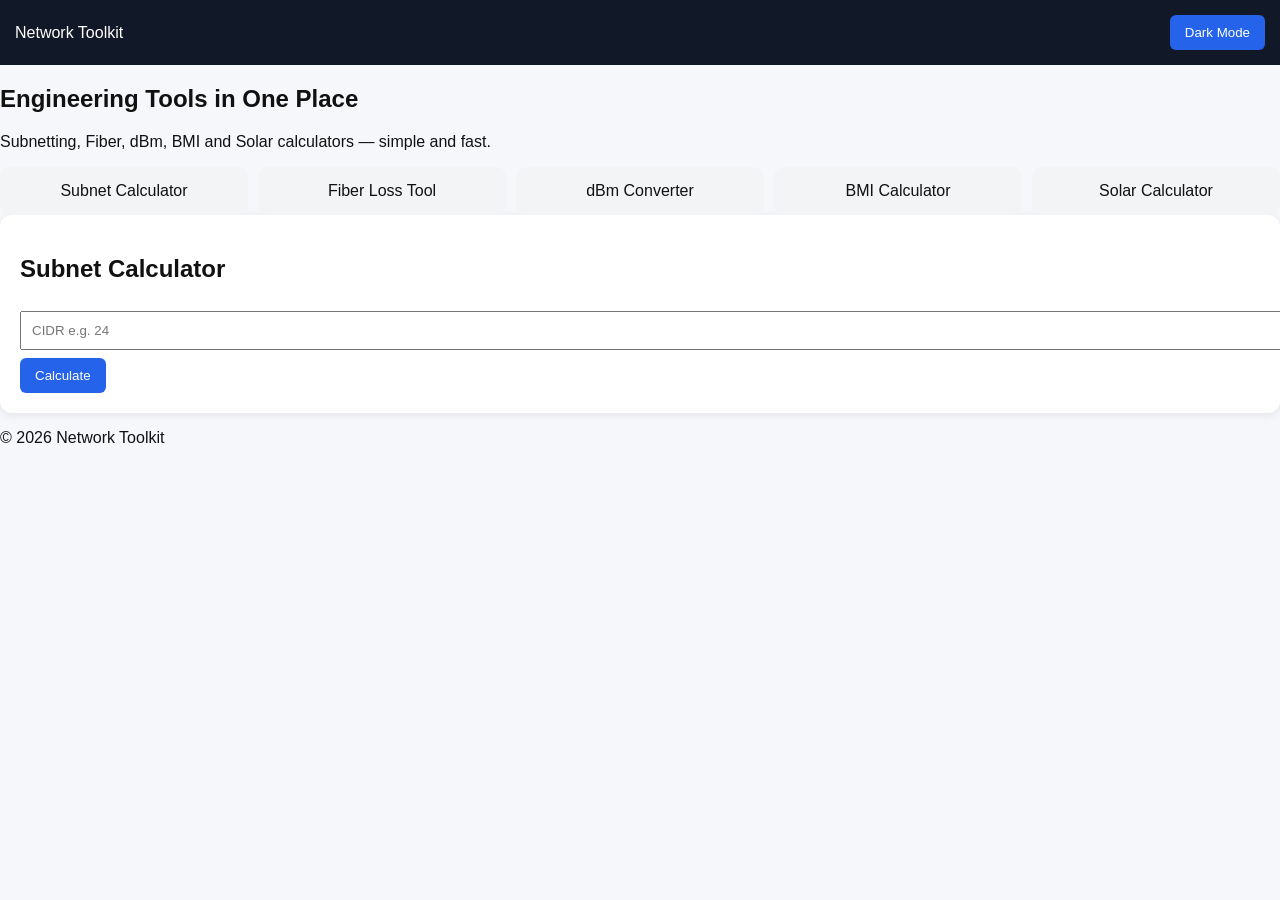
==== index.html @ 76cfae06 "Update index.html" ====
<!DOCTYPE html>
<html lang="en">
<head>
<meta charset="UTF-8">
<meta name="viewport" content="width=device-width, initial-scale=1.0">

<title>Network Toolkit - Free Engineering Tools</title>

<meta name="description" content="Free tools for network engineers: subnet calculator, fiber loss, dBm converter, BMI calculator, solar sizing tool.">

<link rel="stylesheet" href="style.css">
</head>

<body>

<header class="header">
  <div class="logo">Network Toolkit</div>
  <button onclick="toggleDarkMode()">Dark Mode</button>
</header>

<!-- HERO -->
<section class="hero">
  <h1>Engineering Tools in One Place</h1>
  <p>Subnetting, Fiber, dBm, BMI and Solar calculators — simple and fast.</p>
</section>

<!-- TOOL CARDS -->
<section class="grid">

  <div class="card" onclick="showTool('subnet')">
    Subnet Calculator
  </div>

  <div class="card" onclick="showTool('fiber')">
    Fiber Loss Tool
  </div>

  <div class="card" onclick="showTool('dbm')">
    dBm Converter
  </div>

  <div class="card" onclick="showTool('bmi')">
    BMI Calculator
  </div>

  <div class="card" onclick="showTool('solar')">
    Solar Calculator
  </div>

</section>

<!-- TOOLS -->

<div class="tool-box">

<section id="subnet" class="tool active">
  <h2>Subnet Calculator</h2>
  <input id="prefix" type="number" placeholder="CIDR e.g. 24">
  <button onclick="calcSubnet()">Calculate</button>
  <div id="subnetResult"></div>
</section>

<section id="fiber" class="tool">
  <h2>Fiber Loss Calculator</h2>
  <input id="distance" type="number" placeholder="Distance (km)">
  <input id="loss" type="number" placeholder="Loss per km">
  <button onclick="calcFiber()">Calculate</button>
  <div id="fiberResult"></div>
</section>

<section id="dbm" class="tool">
  <h2>dBm Converter</h2>
  <input id="dbmInput" type="number" placeholder="dBm">
  <button onclick="convertDbm()">Convert</button>
  <div id="dbmResult"></div>
</section>

<section id="bmi" class="tool">
  <h2>BMI Calculator</h2>
  <input id="weight" type="number" placeholder="Weight (kg)">
  <input id="height" type="number" placeholder="Height (cm)">
  <button onclick="calcBMI()">Calculate</button>
  <div id="bmiResult"></div>
</section>

<section id="solar" class="tool">
  <h2>Solar Calculator</h2>
  <input id="bill" type="number" placeholder="Bill (PKR)">
  <input id="sunHours" type="number" placeholder="Sun hours/day">
  <button onclick="calcSolar()">Calculate</button>
  <div id="solarResult"></div>
</section>

</div>

<footer class="footer">
  <p>© 2026 Network Toolkit</p>
</footer>

<script src="script.js"></script>

</body>
</html>
---- style.css ----
body {
  margin: 0;
  font-family: Arial, sans-serif;
  background: #f5f7fb;
  color: #111;
}

.header {
  background: #111827;
  color: white;
  padding: 15px;
  display: flex;
  justify-content: space-between;
  align-items: center;
}

.nav {
  display: flex;
  gap: 10px;
  padding: 10px;
  background: #e5e7eb;
  flex-wrap: wrap;
}

.nav button {
  padding: 10px 15px;
  border: none;
  cursor: pointer;
  background: white;
  border-radius: 6px;
}

.container {
  padding: 20px;
}

.tool {
  display: none;
  background: white;
  padding: 20px;
  border-radius: 12px;
  box-shadow: 0 2px 10px rgba(0,0,0,0.08);
}

.tool.active {
  display: block;
}

input {
  width: 100%;
  padding: 10px;
  margin: 8px 0;
}

button {
  padding: 10px 15px;
  border: none;
  background: #2563eb;
  color: white;
  border-radius: 6px;
  cursor: pointer;
}

.grid {
  display: grid;
  grid-template-columns: repeat(auto-fit, minmax(150px, 1fr));
  gap: 10px;
  margin-top: 15px;
}

.card {
  background: #f3f4f6;
  padding: 15px;
  border-radius: 10px;
  text-align: center;
}

/* DARK MODE */
.dark {
  background: #0f172a;
  color: white;
}

.dark .tool {
  background: #1e293b;
}

.dark .nav {
  background: #111827;
}

.dark .card {
  background: #334155;
}
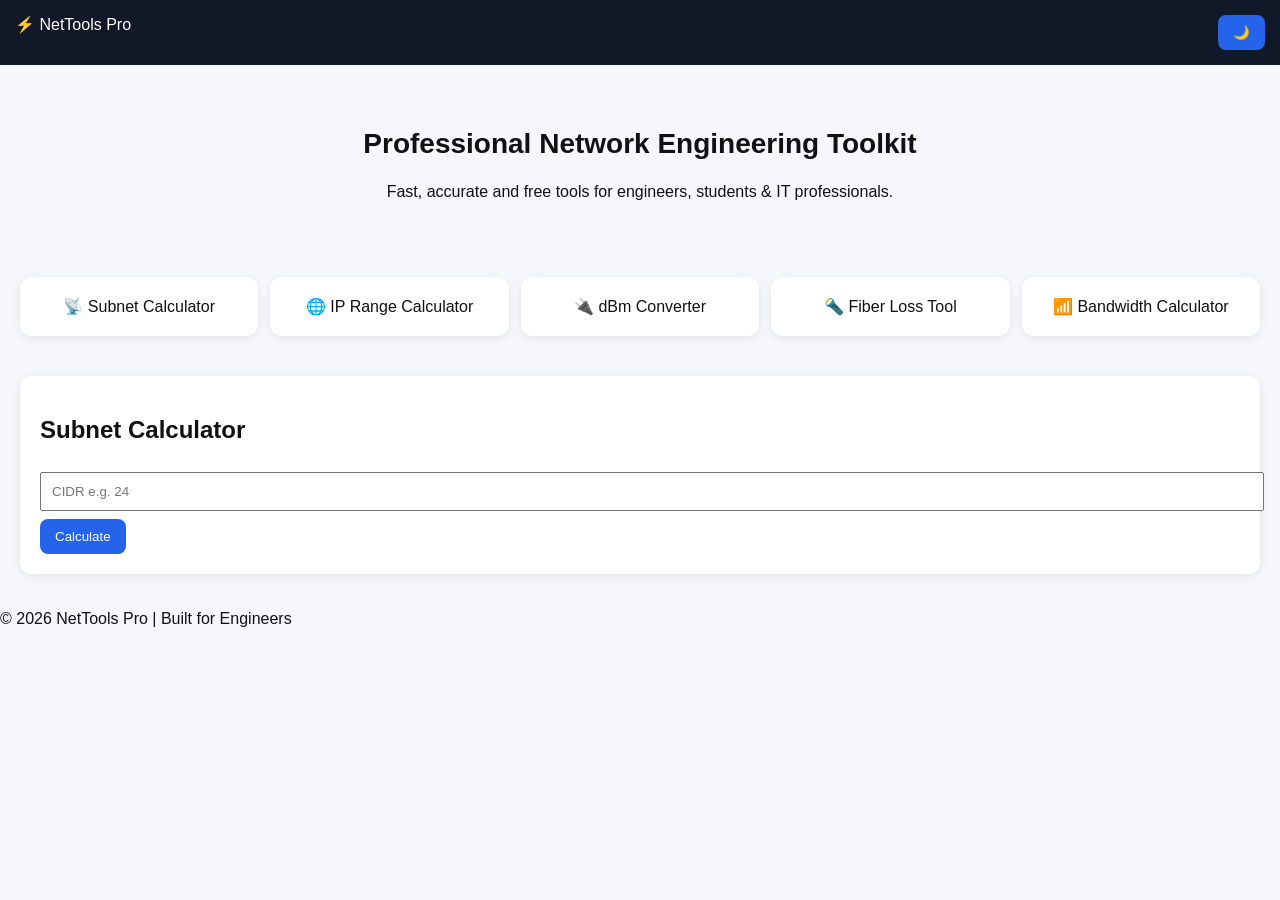
==== commit 21f0922a: "Update index.html" ====
--- a/index.html
+++ b/index.html
@@ -4,47 +4,51 @@
 <meta charset="UTF-8">
 <meta name="viewport" content="width=device-width, initial-scale=1.0">
 
-<title>Network Toolkit - Free Engineering Tools</title>
+<title>NetTools Pro | Network Engineering Toolkit</title>
 
-<meta name="description" content="Free tools for network engineers: subnet calculator, fiber loss, dBm converter, BMI calculator, solar sizing tool.">
+<meta name="description" content="Free professional network engineering tools: subnet calculator, IP range calculator, fiber loss, dBm converter, bandwidth calculator.">
+<meta name="keywords" content="subnet calculator, fiber tools, dBm converter, network tools, IP calculator, bandwidth calculator">
 
 <link rel="stylesheet" href="style.css">
+
+<!-- Google Fonts -->
+<link href="https://fonts.googleapis.com/css2?family=Inter:wght@400;600;800&display=swap" rel="stylesheet">
 </head>
 
 <body>
 
 <header class="header">
-  <div class="logo">Network Toolkit</div>
-  <button onclick="toggleDarkMode()">Dark Mode</button>
+  <div class="logo">⚡ NetTools Pro</div>
+  <button onclick="toggleDark()">🌙</button>
 </header>
 
 <!-- HERO -->
 <section class="hero">
-  <h1>Engineering Tools in One Place</h1>
-  <p>Subnetting, Fiber, dBm, BMI and Solar calculators — simple and fast.</p>
+  <h1>Professional Network Engineering Toolkit</h1>
+  <p>Fast, accurate and free tools for engineers, students & IT professionals.</p>
 </section>
 
-<!-- TOOL CARDS -->
+<!-- TOOL GRID -->
 <section class="grid">
 
-  <div class="card" onclick="showTool('subnet')">
-    Subnet Calculator
+  <div class="card" onclick="show('subnet')">
+    📡 Subnet Calculator
   </div>
 
-  <div class="card" onclick="showTool('fiber')">
-    Fiber Loss Tool
+  <div class="card" onclick="show('ip')">
+    🌐 IP Range Calculator
   </div>
 
-  <div class="card" onclick="showTool('dbm')">
-    dBm Converter
+  <div class="card" onclick="show('dbm')">
+    🔌 dBm Converter
   </div>
 
-  <div class="card" onclick="showTool('bmi')">
-    BMI Calculator
+  <div class="card" onclick="show('fiber')">
+    🔦 Fiber Loss Tool
   </div>
 
-  <div class="card" onclick="showTool('solar')">
-    Solar Calculator
+  <div class="card" onclick="show('bandwidth')">
+    📶 Bandwidth Calculator
   </div>
 
 </section>
@@ -55,46 +59,45 @@
 
 <section id="subnet" class="tool active">
   <h2>Subnet Calculator</h2>
-  <input id="prefix" type="number" placeholder="CIDR e.g. 24">
+  <input id="prefix" placeholder="CIDR e.g. 24">
   <button onclick="calcSubnet()">Calculate</button>
   <div id="subnetResult"></div>
 </section>
 
+<section id="ip" class="tool">
+  <h2>IP Range Calculator</h2>
+  <input id="ipInput" placeholder="192.168.1.0">
+  <input id="cidr" placeholder="/24">
+  <button onclick="calcIP()">Calculate</button>
+  <div id="ipResult"></div>
+</section>
+
+<section id="dbm" class="tool">
+  <h2>dBm Converter</h2>
+  <input id="dbmInput" placeholder="dBm value">
+  <button onclick="convertDbm()">Convert</button>
+  <div id="dbmResult"></div>
+</section>
+
 <section id="fiber" class="tool">
-  <h2>Fiber Loss Calculator</h2>
-  <input id="distance" type="number" placeholder="Distance (km)">
-  <input id="loss" type="number" placeholder="Loss per km">
+  <h2>Fiber Link Budget Calculator</h2>
+  <input id="distance" placeholder="Distance (km)">
+  <input id="loss" placeholder="Loss per km (0.35)">
   <button onclick="calcFiber()">Calculate</button>
   <div id="fiberResult"></div>
 </section>
 
-<section id="dbm" class="tool">
-  <h2>dBm Converter</h2>
-  <input id="dbmInput" type="number" placeholder="dBm">
-  <button onclick="convertDbm()">Convert</button>
-  <div id="dbmResult"></div>
-</section>
-
-<section id="bmi" class="tool">
-  <h2>BMI Calculator</h2>
-  <input id="weight" type="number" placeholder="Weight (kg)">
-  <input id="height" type="number" placeholder="Height (cm)">
-  <button onclick="calcBMI()">Calculate</button>
-  <div id="bmiResult"></div>
-</section>
-
-<section id="solar" class="tool">
-  <h2>Solar Calculator</h2>
-  <input id="bill" type="number" placeholder="Bill (PKR)">
-  <input id="sunHours" type="number" placeholder="Sun hours/day">
-  <button onclick="calcSolar()">Calculate</button>
-  <div id="solarResult"></div>
+<section id="bandwidth" class="tool">
+  <h2>Bandwidth Calculator</h2>
+  <input id="mbps" placeholder="Mbps">
+  <button onclick="calcBandwidth()">Convert</button>
+  <div id="bwResult"></div>
 </section>
 
 </div>
 
-<footer class="footer">
-  <p>© 2026 Network Toolkit</p>
+<footer>
+  <p>© 2026 NetTools Pro | Built for Engineers</p>
 </footer>
 
 <script src="script.js"></script>
--- a/style.css
+++ b/style.css
@@ -1,94 +1,86 @@
-body {
-  margin: 0;
-  font-family: Arial, sans-serif;
-  background: #f5f7fb;
-  color: #111;
+body{
+  margin:0;
+  font-family:Arial;
+  background:#f6f7fb;
+  color:#111;
 }
 
-.header {
-  background: #111827;
-  color: white;
-  padding: 15px;
-  display: flex;
-  justify-content: space-between;
-  align-items: center;
+/* HEADER */
+.header{
+  display:flex;
+  justify-content:space-between;
+  padding:15px;
+  background:#111827;
+  color:white;
 }
 
-.nav {
-  display: flex;
-  gap: 10px;
-  padding: 10px;
-  background: #e5e7eb;
-  flex-wrap: wrap;
+/* HERO */
+.hero{
+  text-align:center;
+  padding:40px 20px;
 }
 
-.nav button {
-  padding: 10px 15px;
-  border: none;
-  cursor: pointer;
-  background: white;
-  border-radius: 6px;
+.hero h1{
+  font-size:28px;
 }
 
-.container {
-  padding: 20px;
+/* GRID */
+.grid{
+  display:grid;
+  grid-template-columns:repeat(auto-fit,minmax(160px,1fr));
+  gap:12px;
+  padding:20px;
 }
 
-.tool {
-  display: none;
-  background: white;
-  padding: 20px;
-  border-radius: 12px;
-  box-shadow: 0 2px 10px rgba(0,0,0,0.08);
+.card{
+  background:white;
+  padding:20px;
+  border-radius:12px;
+  box-shadow:0 2px 10px rgba(0,0,0,0.08);
+  text-align:center;
+  cursor:pointer;
 }
 
-.tool.active {
-  display: block;
+/* TOOL BOX */
+.tool-box{
+  padding:20px;
 }
 
-input {
-  width: 100%;
-  padding: 10px;
-  margin: 8px 0;
+.tool{
+  display:none;
+  background:white;
+  padding:20px;
+  border-radius:12px;
+  box-shadow:0 2px 10px rgba(0,0,0,0.08);
 }
 
-button {
-  padding: 10px 15px;
-  border: none;
-  background: #2563eb;
-  color: white;
-  border-radius: 6px;
-  cursor: pointer;
+.tool.active{
+  display:block;
 }
 
-.grid {
-  display: grid;
-  grid-template-columns: repeat(auto-fit, minmax(150px, 1fr));
-  gap: 10px;
-  margin-top: 15px;
+input{
+  width:100%;
+  padding:10px;
+  margin:8px 0;
 }
 
-.card {
-  background: #f3f4f6;
-  padding: 15px;
-  border-radius: 10px;
-  text-align: center;
+button{
+  padding:10px 15px;
+  background:#2563eb;
+  color:white;
+  border:none;
+  border-radius:8px;
+  cursor:pointer;
 }
 
 /* DARK MODE */
-.dark {
-  background: #0f172a;
-  color: white;
+.dark{
+  background:#0f172a;
+  color:white;
 }
 
-.dark .tool {
-  background: #1e293b;
+.dark .card,
+.dark .tool{
+  background:#1e293b;
+  color:white;
 }
-
-.dark .nav {
-  background: #111827;
-}
-
-.dark .card {
-  background: #334155;
-}
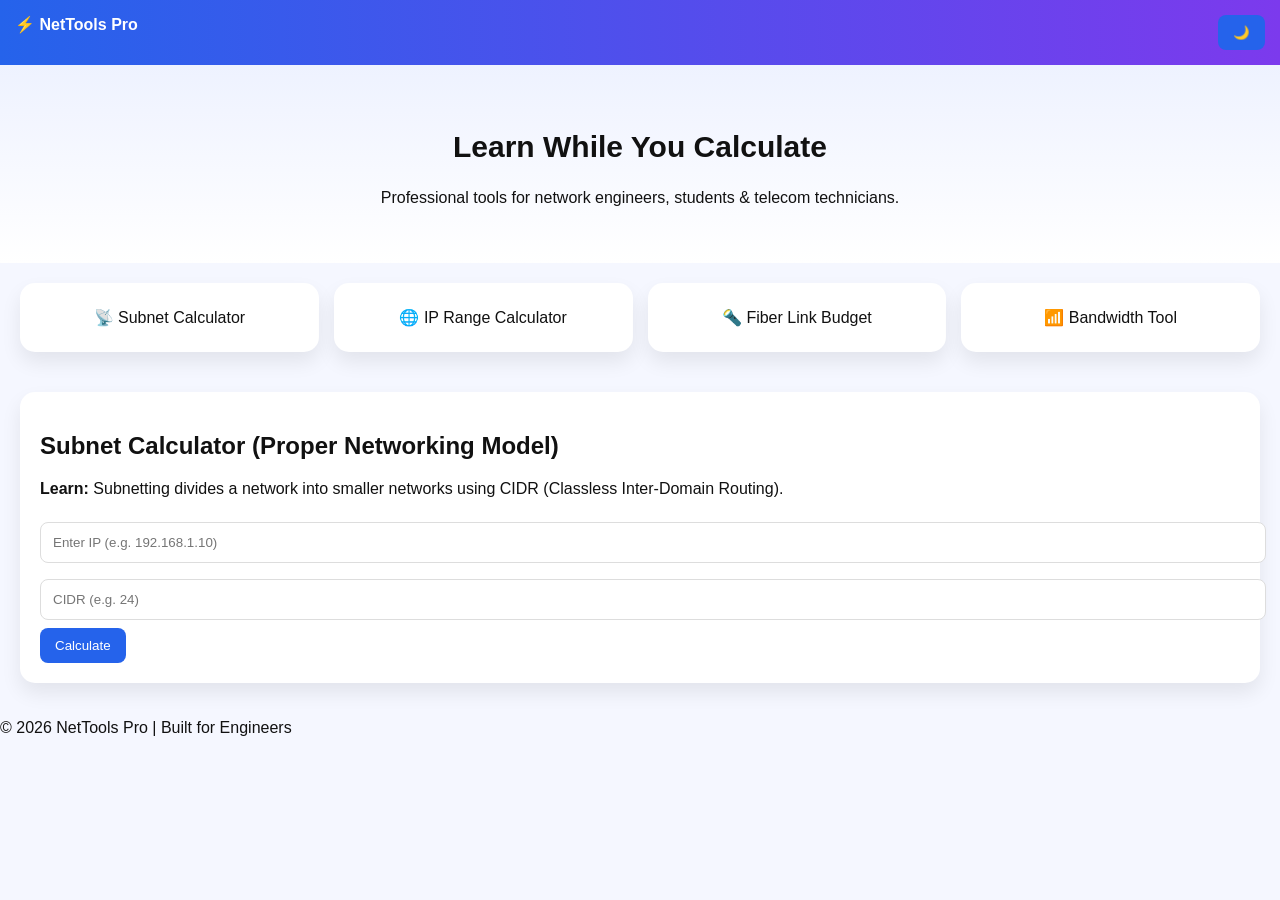
==== commit 1dd0979d: "Update index.html" ====
--- a/index.html
+++ b/index.html
@@ -4,14 +4,12 @@
 <meta charset="UTF-8">
 <meta name="viewport" content="width=device-width, initial-scale=1.0">
 
-<title>NetTools Pro | Network Engineering Toolkit</title>
+<title>NetTools Pro | Engineering Calculator Suite</title>
 
-<meta name="description" content="Free professional network engineering tools: subnet calculator, IP range calculator, fiber loss, dBm converter, bandwidth calculator.">
-<meta name="keywords" content="subnet calculator, fiber tools, dBm converter, network tools, IP calculator, bandwidth calculator">
+<meta name="description" content="Professional network engineering toolkit with subnet, IP range, fiber optics, bandwidth calculators and learning guides.">
 
 <link rel="stylesheet" href="style.css">
 
-<!-- Google Fonts -->
 <link href="https://fonts.googleapis.com/css2?family=Inter:wght@400;600;800&display=swap" rel="stylesheet">
 </head>
 
@@ -22,82 +20,99 @@
   <button onclick="toggleDark()">🌙</button>
 </header>
 
-<!-- HERO -->
 <section class="hero">
-  <h1>Professional Network Engineering Toolkit</h1>
-  <p>Fast, accurate and free tools for engineers, students & IT professionals.</p>
+  <h1>Learn While You Calculate</h1>
+  <p>Professional tools for network engineers, students & telecom technicians.</p>
 </section>
 
-<!-- TOOL GRID -->
 <section class="grid">
 
-  <div class="card" onclick="show('subnet')">
-    📡 Subnet Calculator
-  </div>
-
-  <div class="card" onclick="show('ip')">
-    🌐 IP Range Calculator
-  </div>
-
-  <div class="card" onclick="show('dbm')">
-    🔌 dBm Converter
-  </div>
-
-  <div class="card" onclick="show('fiber')">
-    🔦 Fiber Loss Tool
-  </div>
-
-  <div class="card" onclick="show('bandwidth')">
-    📶 Bandwidth Calculator
-  </div>
+  <div class="card" onclick="show('subnet')">📡 Subnet Calculator</div>
+  <div class="card" onclick="show('ip')">🌐 IP Range Calculator</div>
+  <div class="card" onclick="show('fiber')">🔦 Fiber Link Budget</div>
+  <div class="card" onclick="show('bandwidth')">📶 Bandwidth Tool</div>
 
 </section>
 
-<!-- TOOLS -->
-
 <div class="tool-box">
 
+<!-- SUBNET -->
 <section id="subnet" class="tool active">
-  <h2>Subnet Calculator</h2>
-  <input id="prefix" placeholder="CIDR e.g. 24">
-  <button onclick="calcSubnet()">Calculate</button>
-  <div id="subnetResult"></div>
+
+<h2>Subnet Calculator (Proper Networking Model)</h2>
+
+<p class="info">
+<b>Learn:</b> Subnetting divides a network into smaller networks using CIDR (Classless Inter-Domain Routing).
+</p>
+
+<input id="ip" placeholder="Enter IP (e.g. 192.168.1.10)">
+<input id="cidr" type="number" placeholder="CIDR (e.g. 24)">
+
+<button onclick="calcSubnet()">Calculate</button>
+
+<div id="subnetResult"></div>
+
 </section>
 
+<!-- IP RANGE -->
 <section id="ip" class="tool">
-  <h2>IP Range Calculator</h2>
-  <input id="ipInput" placeholder="192.168.1.0">
-  <input id="cidr" placeholder="/24">
-  <button onclick="calcIP()">Calculate</button>
-  <div id="ipResult"></div>
+
+<h2>IP Range Calculator</h2>
+
+<p class="info">
+<b>Learn:</b> Network address = first IP, Broadcast = last IP in subnet range.
+</p>
+
+<input id="ip2" placeholder="Enter IP (e.g. 192.168.1.10)">
+<input id="cidr2" type="number" placeholder="CIDR (e.g. 24)">
+
+<button onclick="calcIP()">Calculate</button>
+
+<div id="ipResult"></div>
+
 </section>
 
-<section id="dbm" class="tool">
-  <h2>dBm Converter</h2>
-  <input id="dbmInput" placeholder="dBm value">
-  <button onclick="convertDbm()">Convert</button>
-  <div id="dbmResult"></div>
+<!-- FIBER -->
+<section id="fiber" class="tool">
+
+<h2>Fiber Link Budget Calculator</h2>
+
+<p class="info">
+<b>Learn:</b> Fiber loss depends on distance, attenuation (dB/km), connectors and splices.
+</p>
+
+<input id="distance" type="number" placeholder="Distance (km)">
+<input id="attenuation" type="number" placeholder="Loss per km (e.g. 0.35)">
+<input id="connector" type="number" placeholder="Connector loss (dB)">
+<input id="splice" type="number" placeholder="Splice loss (dB)">
+
+<button onclick="calcFiber()">Calculate</button>
+
+<div id="fiberResult"></div>
+
 </section>
 
-<section id="fiber" class="tool">
-  <h2>Fiber Link Budget Calculator</h2>
-  <input id="distance" placeholder="Distance (km)">
-  <input id="loss" placeholder="Loss per km (0.35)">
-  <button onclick="calcFiber()">Calculate</button>
-  <div id="fiberResult"></div>
-</section>
+<!-- BANDWIDTH -->
+<section id="bandwidth" class="tool">
 
-<section id="bandwidth" class="tool">
-  <h2>Bandwidth Calculator</h2>
-  <input id="mbps" placeholder="Mbps">
-  <button onclick="calcBandwidth()">Convert</button>
-  <div id="bwResult"></div>
+<h2>Bandwidth Calculator</h2>
+
+<p class="info">
+<b>Learn:</b> Internet speed in Mbps can be converted to download speed in MB/s (divide by 8).
+</p>
+
+<input id="mbps" type="number" placeholder="Speed in Mbps">
+
+<button onclick="calcBandwidth()">Convert</button>
+
+<div id="bwResult"></div>
+
 </section>
 
 </div>
 
 <footer>
-  <p>© 2026 NetTools Pro | Built for Engineers</p>
+<p>© 2026 NetTools Pro | Built for Engineers</p>
 </footer>
 
 <script src="script.js"></script>
--- a/style.css
+++ b/style.css
@@ -1,7 +1,7 @@
 body{
   margin:0;
-  font-family:Arial;
-  background:#f6f7fb;
+  font-family:Inter, sans-serif;
+  background:#f5f7ff;
   color:#111;
 }
 
@@ -10,38 +10,48 @@
   display:flex;
   justify-content:space-between;
   padding:15px;
-  background:#111827;
+  background:linear-gradient(90deg,#2563eb,#7c3aed);
   color:white;
+}
+
+.logo{
+  font-weight:800;
 }
 
 /* HERO */
 .hero{
   text-align:center;
   padding:40px 20px;
+  background:linear-gradient(180deg,#eef2ff,#ffffff);
 }
 
 .hero h1{
-  font-size:28px;
+  font-size:30px;
 }
 
 /* GRID */
 .grid{
   display:grid;
-  grid-template-columns:repeat(auto-fit,minmax(160px,1fr));
-  gap:12px;
+  grid-template-columns:repeat(auto-fit,minmax(180px,1fr));
+  gap:15px;
   padding:20px;
 }
 
 .card{
   background:white;
-  padding:20px;
-  border-radius:12px;
-  box-shadow:0 2px 10px rgba(0,0,0,0.08);
+  padding:25px;
+  border-radius:15px;
   text-align:center;
   cursor:pointer;
+  box-shadow:0 10px 20px rgba(0,0,0,0.08);
+  transition:0.2s;
 }
 
-/* TOOL BOX */
+.card:hover{
+  transform:scale(1.05);
+}
+
+/* TOOL */
 .tool-box{
   padding:20px;
 }
@@ -50,8 +60,8 @@
   display:none;
   background:white;
   padding:20px;
-  border-radius:12px;
-  box-shadow:0 2px 10px rgba(0,0,0,0.08);
+  border-radius:15px;
+  box-shadow:0 10px 20px rgba(0,0,0,0.08);
 }
 
 .tool.active{
@@ -60,8 +70,10 @@
 
 input{
   width:100%;
-  padding:10px;
+  padding:12px;
   margin:8px 0;
+  border:1px solid #ddd;
+  border-radius:8px;
 }
 
 button{
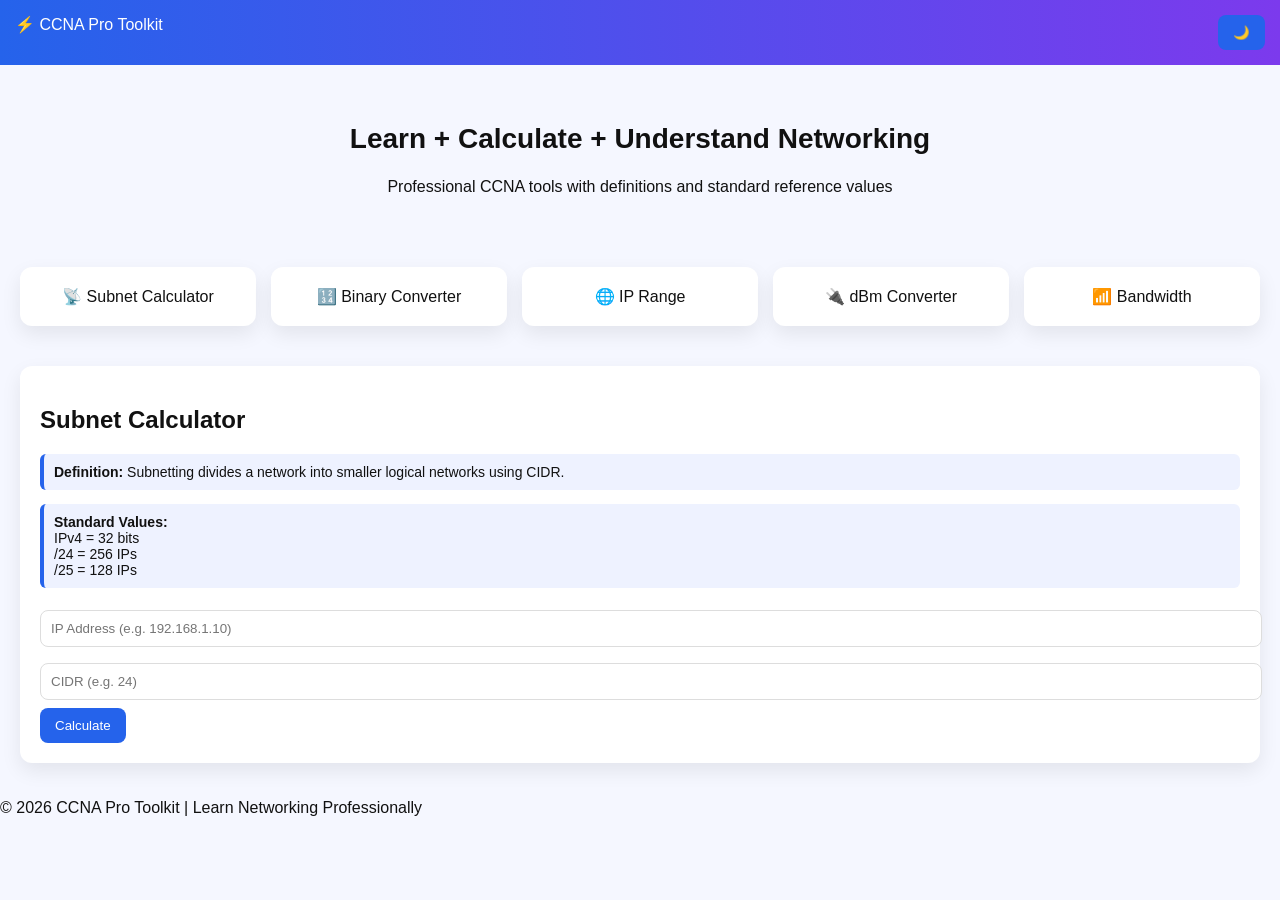
==== commit 7ec6332b: "Update index.html" ====
--- a/index.html
+++ b/index.html
@@ -4,33 +4,33 @@
 <meta charset="UTF-8">
 <meta name="viewport" content="width=device-width, initial-scale=1.0">
 
-<title>NetTools Pro | Engineering Calculator Suite</title>
+<title>CCNA Pro Toolkit | Networking & Conversion Tools</title>
 
-<meta name="description" content="Professional network engineering toolkit with subnet, IP range, fiber optics, bandwidth calculators and learning guides.">
+<meta name="description" content="CCNA professional toolkit with subnet calculator, binary converter, IP range, dBm converter and networking fundamentals.">
 
 <link rel="stylesheet" href="style.css">
-
-<link href="https://fonts.googleapis.com/css2?family=Inter:wght@400;600;800&display=swap" rel="stylesheet">
 </head>
 
 <body>
 
 <header class="header">
-  <div class="logo">⚡ NetTools Pro</div>
+  <div class="logo">⚡ CCNA Pro Toolkit</div>
   <button onclick="toggleDark()">🌙</button>
 </header>
 
 <section class="hero">
-  <h1>Learn While You Calculate</h1>
-  <p>Professional tools for network engineers, students & telecom technicians.</p>
+  <h1>Learn + Calculate + Understand Networking</h1>
+  <p>Professional CCNA tools with definitions and standard reference values</p>
 </section>
 
+<!-- TOOL CARDS -->
 <section class="grid">
 
   <div class="card" onclick="show('subnet')">📡 Subnet Calculator</div>
-  <div class="card" onclick="show('ip')">🌐 IP Range Calculator</div>
-  <div class="card" onclick="show('fiber')">🔦 Fiber Link Budget</div>
-  <div class="card" onclick="show('bandwidth')">📶 Bandwidth Tool</div>
+  <div class="card" onclick="show('binary')">🔢 Binary Converter</div>
+  <div class="card" onclick="show('ip')">🌐 IP Range</div>
+  <div class="card" onclick="show('dbm')">🔌 dBm Converter</div>
+  <div class="card" onclick="show('bandwidth')">📶 Bandwidth</div>
 
 </section>
 
@@ -39,18 +39,46 @@
 <!-- SUBNET -->
 <section id="subnet" class="tool active">
 
-<h2>Subnet Calculator (Proper Networking Model)</h2>
+<h2>Subnet Calculator</h2>
 
 <p class="info">
-<b>Learn:</b> Subnetting divides a network into smaller networks using CIDR (Classless Inter-Domain Routing).
+<b>Definition:</b> Subnetting divides a network into smaller logical networks using CIDR.
 </p>
 
-<input id="ip" placeholder="Enter IP (e.g. 192.168.1.10)">
+<p class="info">
+<b>Standard Values:</b><br>
+IPv4 = 32 bits<br>
+/24 = 256 IPs<br>
+/25 = 128 IPs
+</p>
+
+<input id="ip" placeholder="IP Address (e.g. 192.168.1.10)">
 <input id="cidr" type="number" placeholder="CIDR (e.g. 24)">
 
 <button onclick="calcSubnet()">Calculate</button>
 
 <div id="subnetResult"></div>
+
+</section>
+
+<!-- BINARY -->
+<section id="binary" class="tool">
+
+<h2>Binary Converter</h2>
+
+<p class="info">
+<b>Definition:</b> Binary is base-2 number system used in networking.
+</p>
+
+<p class="info">
+<b>Standard:</b> 1 byte = 8 bits
+</p>
+
+<input id="binaryInput" placeholder="Enter Decimal or Binary">
+
+<button onclick="convertBinary()">Convert</button>
+
+<div id="binaryResult"></div>
 
 </section>
 
@@ -60,11 +88,15 @@
 <h2>IP Range Calculator</h2>
 
 <p class="info">
-<b>Learn:</b> Network address = first IP, Broadcast = last IP in subnet range.
+<b>Definition:</b> Determines usable IP range inside a subnet.
 </p>
 
-<input id="ip2" placeholder="Enter IP (e.g. 192.168.1.10)">
-<input id="cidr2" type="number" placeholder="CIDR (e.g. 24)">
+<p class="info">
+<b>Standard:</b> First IP = Network, Last IP = Broadcast
+</p>
+
+<input id="ipInput" placeholder="IP (e.g. 192.168.1.10)">
+<input id="cidr2" type="number" placeholder="CIDR">
 
 <button onclick="calcIP()">Calculate</button>
 
@@ -72,33 +104,38 @@
 
 </section>
 
-<!-- FIBER -->
-<section id="fiber" class="tool">
+<!-- DBM -->
+<section id="dbm" class="tool">
 
-<h2>Fiber Link Budget Calculator</h2>
+<h2>dBm Converter</h2>
 
 <p class="info">
-<b>Learn:</b> Fiber loss depends on distance, attenuation (dB/km), connectors and splices.
+<b>Definition:</b> dBm measures optical/electrical power in telecom.
 </p>
 
-<input id="distance" type="number" placeholder="Distance (km)">
-<input id="attenuation" type="number" placeholder="Loss per km (e.g. 0.35)">
-<input id="connector" type="number" placeholder="Connector loss (dB)">
-<input id="splice" type="number" placeholder="Splice loss (dB)">
+<p class="info">
+<b>Standard:</b> 0 dBm = 1 mW
+</p>
 
-<button onclick="calcFiber()">Calculate</button>
+<input id="dbmInput" type="number" placeholder="dBm">
 
-<div id="fiberResult"></div>
+<button onclick="convertDbm()">Convert</button>
+
+<div id="dbmResult"></div>
 
 </section>
 
 <!-- BANDWIDTH -->
 <section id="bandwidth" class="tool">
 
-<h2>Bandwidth Calculator</h2>
+<h2>Bandwidth Converter</h2>
 
 <p class="info">
-<b>Learn:</b> Internet speed in Mbps can be converted to download speed in MB/s (divide by 8).
+<b>Definition:</b> Converts network speed to real download speed.
+</p>
+
+<p class="info">
+<b>Standard:</b> 1 Mbps = 0.125 MB/s
 </p>
 
 <input id="mbps" type="number" placeholder="Speed in Mbps">
@@ -112,7 +149,7 @@
 </div>
 
 <footer>
-<p>© 2026 NetTools Pro | Built for Engineers</p>
+<p>© 2026 CCNA Pro Toolkit | Learn Networking Professionally</p>
 </footer>
 
 <script src="script.js"></script>
--- a/style.css
+++ b/style.css
@@ -5,7 +5,6 @@
   color:#111;
 }
 
-/* HEADER */
 .header{
   display:flex;
   justify-content:space-between;
@@ -14,22 +13,15 @@
   color:white;
 }
 
-.logo{
-  font-weight:800;
-}
-
-/* HERO */
 .hero{
   text-align:center;
-  padding:40px 20px;
-  background:linear-gradient(180deg,#eef2ff,#ffffff);
+  padding:35px 20px;
 }
 
 .hero h1{
-  font-size:30px;
+  font-size:28px;
 }
 
-/* GRID */
 .grid{
   display:grid;
   grid-template-columns:repeat(auto-fit,minmax(180px,1fr));
@@ -39,19 +31,18 @@
 
 .card{
   background:white;
-  padding:25px;
-  border-radius:15px;
+  padding:20px;
+  border-radius:12px;
   text-align:center;
   cursor:pointer;
-  box-shadow:0 10px 20px rgba(0,0,0,0.08);
+  box-shadow:0 8px 20px rgba(0,0,0,0.08);
   transition:0.2s;
 }
 
 .card:hover{
-  transform:scale(1.05);
+  transform:scale(1.04);
 }
 
-/* TOOL */
 .tool-box{
   padding:20px;
 }
@@ -60,8 +51,8 @@
   display:none;
   background:white;
   padding:20px;
-  border-radius:15px;
-  box-shadow:0 10px 20px rgba(0,0,0,0.08);
+  border-radius:12px;
+  box-shadow:0 8px 20px rgba(0,0,0,0.08);
 }
 
 .tool.active{
@@ -70,10 +61,10 @@
 
 input{
   width:100%;
-  padding:12px;
+  padding:10px;
   margin:8px 0;
+  border-radius:8px;
   border:1px solid #ddd;
-  border-radius:8px;
 }
 
 button{
@@ -85,7 +76,14 @@
   cursor:pointer;
 }
 
-/* DARK MODE */
+.info{
+  background:#eef2ff;
+  padding:10px;
+  border-left:4px solid #2563eb;
+  border-radius:6px;
+  font-size:14px;
+}
+
 .dark{
   background:#0f172a;
   color:white;
@@ -96,3 +94,7 @@
   background:#1e293b;
   color:white;
 }
+
+.dark .info{
+  background:#0b1220;
+}
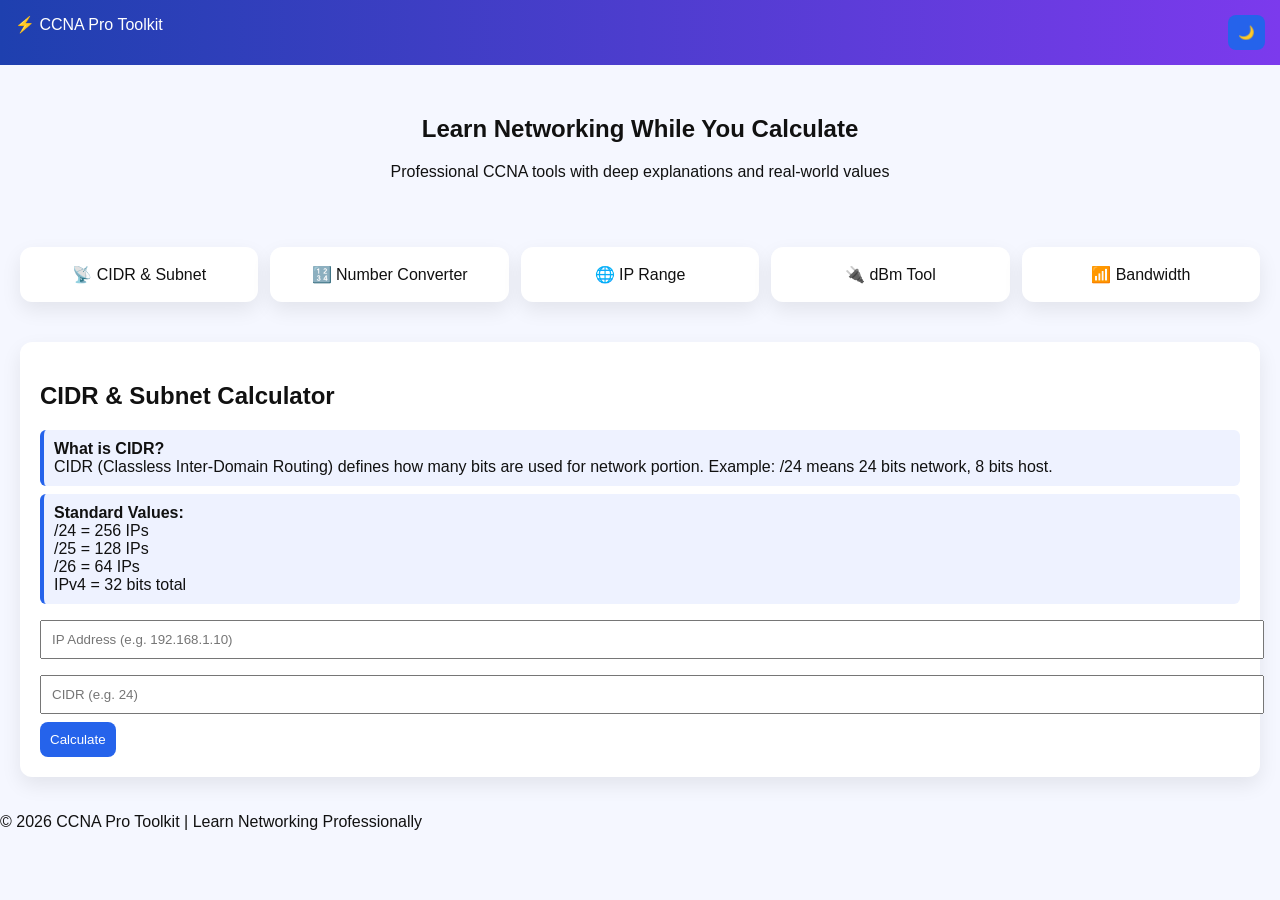
==== commit 36d37c92: "Update index.html" ====
--- a/index.html
+++ b/index.html
@@ -4,9 +4,9 @@
 <meta charset="UTF-8">
 <meta name="viewport" content="width=device-width, initial-scale=1.0">
 
-<title>CCNA Pro Toolkit | Networking & Conversion Tools</title>
+<title>CCNA Pro Toolkit | Networking Learning + Calculators</title>
 
-<meta name="description" content="CCNA professional toolkit with subnet calculator, binary converter, IP range, dBm converter and networking fundamentals.">
+<meta name="description" content="Advanced CCNA toolkit with subnet, CIDR explanation, binary hex octal converter, IP range calculator, dBm and bandwidth tools.">
 
 <link rel="stylesheet" href="style.css">
 </head>
@@ -19,37 +19,40 @@
 </header>
 
 <section class="hero">
-  <h1>Learn + Calculate + Understand Networking</h1>
-  <p>Professional CCNA tools with definitions and standard reference values</p>
+  <h1>Learn Networking While You Calculate</h1>
+  <p>Professional CCNA tools with deep explanations and real-world values</p>
 </section>
 
 <!-- TOOL CARDS -->
 <section class="grid">
 
-  <div class="card" onclick="show('subnet')">📡 Subnet Calculator</div>
-  <div class="card" onclick="show('binary')">🔢 Binary Converter</div>
+  <div class="card" onclick="show('subnet')">📡 CIDR & Subnet</div>
+  <div class="card" onclick="show('convert')">🔢 Number Converter</div>
   <div class="card" onclick="show('ip')">🌐 IP Range</div>
-  <div class="card" onclick="show('dbm')">🔌 dBm Converter</div>
+  <div class="card" onclick="show('dbm')">🔌 dBm Tool</div>
   <div class="card" onclick="show('bandwidth')">📶 Bandwidth</div>
 
 </section>
 
 <div class="tool-box">
 
-<!-- SUBNET -->
+<!-- SUBNET + CIDR -->
 <section id="subnet" class="tool active">
 
-<h2>Subnet Calculator</h2>
+<h2>CIDR & Subnet Calculator</h2>
 
 <p class="info">
-<b>Definition:</b> Subnetting divides a network into smaller logical networks using CIDR.
+<b>What is CIDR?</b><br>
+CIDR (Classless Inter-Domain Routing) defines how many bits are used for network portion.
+Example: /24 means 24 bits network, 8 bits host.
 </p>
 
 <p class="info">
 <b>Standard Values:</b><br>
-IPv4 = 32 bits<br>
 /24 = 256 IPs<br>
-/25 = 128 IPs
+/25 = 128 IPs<br>
+/26 = 64 IPs<br>
+IPv4 = 32 bits total
 </p>
 
 <input id="ip" placeholder="IP Address (e.g. 192.168.1.10)">
@@ -61,24 +64,30 @@
 
 </section>
 
-<!-- BINARY -->
-<section id="binary" class="tool">
+<!-- CONVERTER (ALL IN ONE) -->
+<section id="convert" class="tool">
 
-<h2>Binary Converter</h2>
+<h2>Binary / Decimal / Hex / Octal Converter</h2>
 
 <p class="info">
-<b>Definition:</b> Binary is base-2 number system used in networking.
+<b>What is number system?</b><br>
+Networking uses binary (base-2). Humans use decimal (base-10).
+Hex is used in MAC addresses and memory addressing.
 </p>
 
 <p class="info">
-<b>Standard:</b> 1 byte = 8 bits
+<b>Standards:</b><br>
+Binary = base 2<br>
+Decimal = base 10<br>
+Hex = base 16<br>
+Octal = base 8
 </p>
 
-<input id="binaryInput" placeholder="Enter Decimal or Binary">
+<input id="convInput" placeholder="Enter any value">
 
-<button onclick="convertBinary()">Convert</button>
+<button onclick="convertAll()">Convert All</button>
 
-<div id="binaryResult"></div>
+<div id="convResult"></div>
 
 </section>
 
@@ -88,11 +97,9 @@
 <h2>IP Range Calculator</h2>
 
 <p class="info">
-<b>Definition:</b> Determines usable IP range inside a subnet.
-</p>
-
-<p class="info">
-<b>Standard:</b> First IP = Network, Last IP = Broadcast
+<b>What is IP Range?</b><br>
+It defines usable IP addresses inside a subnet.
+First IP = Network Address, Last IP = Broadcast Address.
 </p>
 
 <input id="ipInput" placeholder="IP (e.g. 192.168.1.10)">
@@ -107,17 +114,18 @@
 <!-- DBM -->
 <section id="dbm" class="tool">
 
-<h2>dBm Converter</h2>
+<h2>dBm Converter (Power Level)</h2>
 
 <p class="info">
-<b>Definition:</b> dBm measures optical/electrical power in telecom.
+<b>What is dBm?</b><br>
+dBm is a unit of power in telecom.
+It shows signal strength in fiber and wireless systems.
 </p>
 
 <p class="info">
-<b>Standard:</b> 0 dBm = 1 mW
-</p>
+<b>Standard:</b> 0 dBm = 1 mW</p>
 
-<input id="dbmInput" type="number" placeholder="dBm">
+<input id="dbmInput" type="number" placeholder="Enter dBm">
 
 <button onclick="convertDbm()">Convert</button>
 
@@ -131,12 +139,13 @@
 <h2>Bandwidth Converter</h2>
 
 <p class="info">
-<b>Definition:</b> Converts network speed to real download speed.
+<b>What is Bandwidth?</b><br>
+Bandwidth is data transfer rate of a network.
+Higher Mbps = faster download speed.
 </p>
 
 <p class="info">
-<b>Standard:</b> 1 Mbps = 0.125 MB/s
-</p>
+<b>Standard:</b> 1 Mbps = 0.125 MB/s</p>
 
 <input id="mbps" type="number" placeholder="Speed in Mbps">
 
--- a/style.css
+++ b/style.css
@@ -1,6 +1,6 @@
 body{
   margin:0;
-  font-family:Inter, sans-serif;
+  font-family:Arial;
   background:#f5f7ff;
   color:#111;
 }
@@ -9,38 +9,29 @@
   display:flex;
   justify-content:space-between;
   padding:15px;
-  background:linear-gradient(90deg,#2563eb,#7c3aed);
+  background:linear-gradient(90deg,#1e40af,#7c3aed);
   color:white;
 }
 
 .hero{
   text-align:center;
-  padding:35px 20px;
-}
-
-.hero h1{
-  font-size:28px;
+  padding:30px;
 }
 
 .grid{
   display:grid;
   grid-template-columns:repeat(auto-fit,minmax(180px,1fr));
-  gap:15px;
+  gap:12px;
   padding:20px;
 }
 
 .card{
   background:white;
-  padding:20px;
+  padding:18px;
   border-radius:12px;
   text-align:center;
   cursor:pointer;
   box-shadow:0 8px 20px rgba(0,0,0,0.08);
-  transition:0.2s;
-}
-
-.card:hover{
-  transform:scale(1.04);
 }
 
 .tool-box{
@@ -63,12 +54,10 @@
   width:100%;
   padding:10px;
   margin:8px 0;
-  border-radius:8px;
-  border:1px solid #ddd;
 }
 
 button{
-  padding:10px 15px;
+  padding:10px;
   background:#2563eb;
   color:white;
   border:none;
@@ -80,8 +69,8 @@
   background:#eef2ff;
   padding:10px;
   border-left:4px solid #2563eb;
+  margin:8px 0;
   border-radius:6px;
-  font-size:14px;
 }
 
 .dark{
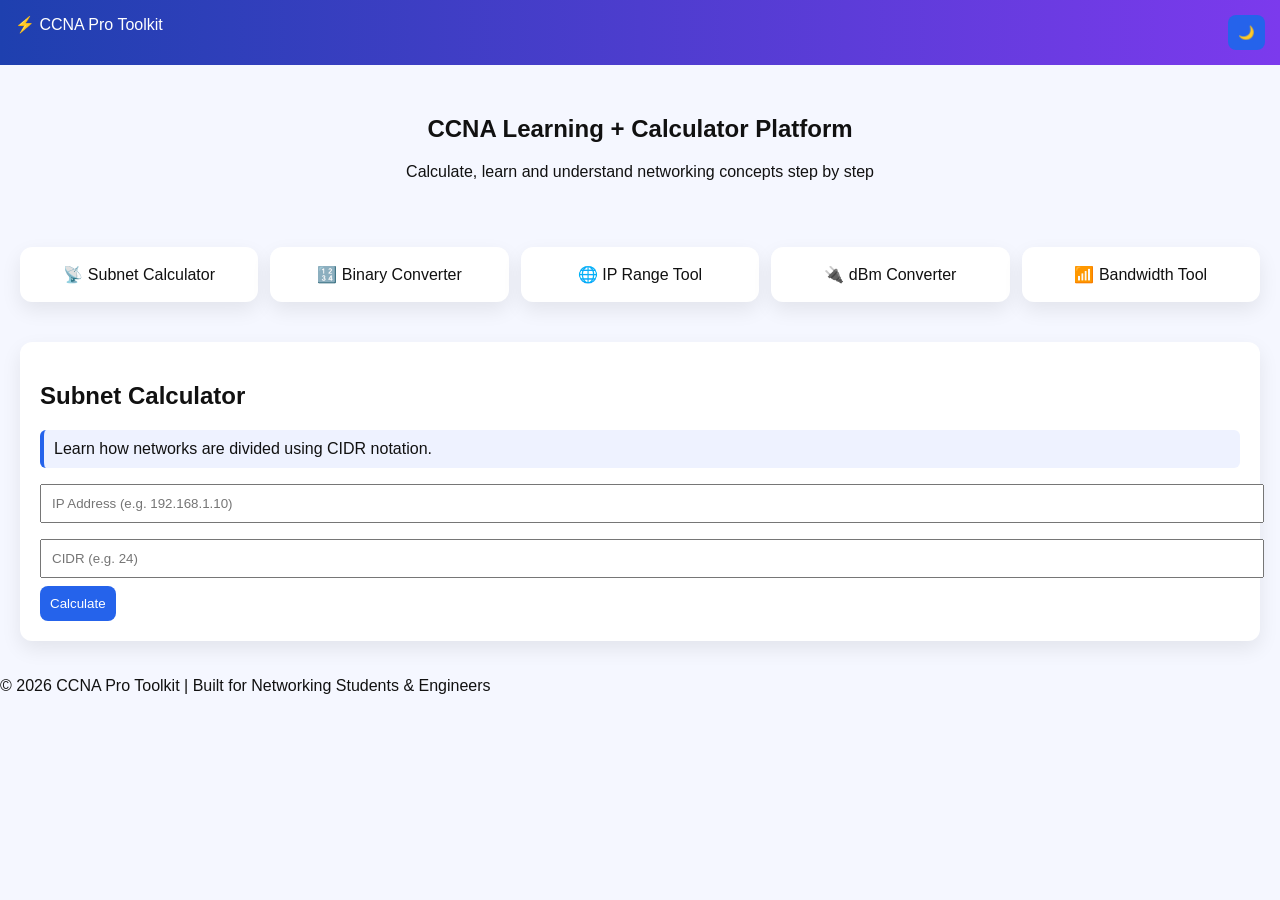
==== commit d2e05d3b: "Update index.html" ====
--- a/index.html
+++ b/index.html
@@ -4,9 +4,9 @@
 <meta charset="UTF-8">
 <meta name="viewport" content="width=device-width, initial-scale=1.0">
 
-<title>CCNA Pro Toolkit | Networking Learning + Calculators</title>
+<title>CCNA Pro Toolkit | Network Calculators & Learning Tools</title>
 
-<meta name="description" content="Advanced CCNA toolkit with subnet, CIDR explanation, binary hex octal converter, IP range calculator, dBm and bandwidth tools.">
+<meta name="description" content="Professional CCNA toolkit with subnet calculator, IP range tool, binary converter, dBm converter and bandwidth calculator with learning explanations.">
 
 <link rel="stylesheet" href="style.css">
 </head>
@@ -19,146 +19,85 @@
 </header>
 
 <section class="hero">
-  <h1>Learn Networking While You Calculate</h1>
-  <p>Professional CCNA tools with deep explanations and real-world values</p>
+  <h1>CCNA Learning + Calculator Platform</h1>
+  <p>Calculate, learn and understand networking concepts step by step</p>
 </section>
 
 <!-- TOOL CARDS -->
 <section class="grid">
 
-  <div class="card" onclick="show('subnet')">📡 CIDR & Subnet</div>
-  <div class="card" onclick="show('convert')">🔢 Number Converter</div>
-  <div class="card" onclick="show('ip')">🌐 IP Range</div>
-  <div class="card" onclick="show('dbm')">🔌 dBm Tool</div>
-  <div class="card" onclick="show('bandwidth')">📶 Bandwidth</div>
+  <div class="card" onclick="show('subnet')">📡 Subnet Calculator</div>
+  <div class="card" onclick="show('convert')">🔢 Binary Converter</div>
+  <div class="card" onclick="show('ip')">🌐 IP Range Tool</div>
+  <div class="card" onclick="show('dbm')">🔌 dBm Converter</div>
+  <div class="card" onclick="show('bandwidth')">📶 Bandwidth Tool</div>
 
 </section>
 
+<!-- TOOL CONTAINER -->
 <div class="tool-box">
 
-<!-- SUBNET + CIDR -->
+<!-- SUBNET -->
 <section id="subnet" class="tool active">
-
-<h2>CIDR & Subnet Calculator</h2>
-
-<p class="info">
-<b>What is CIDR?</b><br>
-CIDR (Classless Inter-Domain Routing) defines how many bits are used for network portion.
-Example: /24 means 24 bits network, 8 bits host.
-</p>
-
-<p class="info">
-<b>Standard Values:</b><br>
-/24 = 256 IPs<br>
-/25 = 128 IPs<br>
-/26 = 64 IPs<br>
-IPv4 = 32 bits total
-</p>
+<h2>Subnet Calculator</h2>
+<p class="info">Learn how networks are divided using CIDR notation.</p>
 
 <input id="ip" placeholder="IP Address (e.g. 192.168.1.10)">
 <input id="cidr" type="number" placeholder="CIDR (e.g. 24)">
-
 <button onclick="calcSubnet()">Calculate</button>
 
 <div id="subnetResult"></div>
-
 </section>
 
-<!-- CONVERTER (ALL IN ONE) -->
+<!-- CONVERTER -->
 <section id="convert" class="tool">
+<h2>Binary / Hex / Decimal / Octal Converter</h2>
+<p class="info">Understand how computers represent numbers in different systems.</p>
 
-<h2>Binary / Decimal / Hex / Octal Converter</h2>
-
-<p class="info">
-<b>What is number system?</b><br>
-Networking uses binary (base-2). Humans use decimal (base-10).
-Hex is used in MAC addresses and memory addressing.
-</p>
-
-<p class="info">
-<b>Standards:</b><br>
-Binary = base 2<br>
-Decimal = base 10<br>
-Hex = base 16<br>
-Octal = base 8
-</p>
-
-<input id="convInput" placeholder="Enter any value">
-
-<button onclick="convertAll()">Convert All</button>
+<input id="convInput" placeholder="Enter value">
+<button onclick="convertAll()">Convert</button>
 
 <div id="convResult"></div>
-
 </section>
 
 <!-- IP RANGE -->
 <section id="ip" class="tool">
+<h2>IP Range Calculator</h2>
+<p class="info">Find network, broadcast and usable IPs in a subnet.</p>
 
-<h2>IP Range Calculator</h2>
-
-<p class="info">
-<b>What is IP Range?</b><br>
-It defines usable IP addresses inside a subnet.
-First IP = Network Address, Last IP = Broadcast Address.
-</p>
-
-<input id="ipInput" placeholder="IP (e.g. 192.168.1.10)">
+<input id="ipInput" placeholder="IP Address">
 <input id="cidr2" type="number" placeholder="CIDR">
-
 <button onclick="calcIP()">Calculate</button>
 
 <div id="ipResult"></div>
-
 </section>
 
 <!-- DBM -->
 <section id="dbm" class="tool">
-
-<h2>dBm Converter (Power Level)</h2>
-
-<p class="info">
-<b>What is dBm?</b><br>
-dBm is a unit of power in telecom.
-It shows signal strength in fiber and wireless systems.
-</p>
-
-<p class="info">
-<b>Standard:</b> 0 dBm = 1 mW</p>
+<h2>dBm Converter</h2>
+<p class="info">Measure signal power in fiber and wireless systems.</p>
 
 <input id="dbmInput" type="number" placeholder="Enter dBm">
-
 <button onclick="convertDbm()">Convert</button>
 
 <div id="dbmResult"></div>
-
 </section>
 
 <!-- BANDWIDTH -->
 <section id="bandwidth" class="tool">
+<h2>Bandwidth Calculator</h2>
+<p class="info">Convert network speed into real download speed.</p>
 
-<h2>Bandwidth Converter</h2>
-
-<p class="info">
-<b>What is Bandwidth?</b><br>
-Bandwidth is data transfer rate of a network.
-Higher Mbps = faster download speed.
-</p>
-
-<p class="info">
-<b>Standard:</b> 1 Mbps = 0.125 MB/s</p>
-
-<input id="mbps" type="number" placeholder="Speed in Mbps">
-
+<input id="mbps" type="number" placeholder="Mbps">
 <button onclick="calcBandwidth()">Convert</button>
 
 <div id="bwResult"></div>
-
 </section>
 
 </div>
 
 <footer>
-<p>© 2026 CCNA Pro Toolkit | Learn Networking Professionally</p>
+<p>© 2026 CCNA Pro Toolkit | Built for Networking Students & Engineers</p>
 </footer>
 
 <script src="script.js"></script>
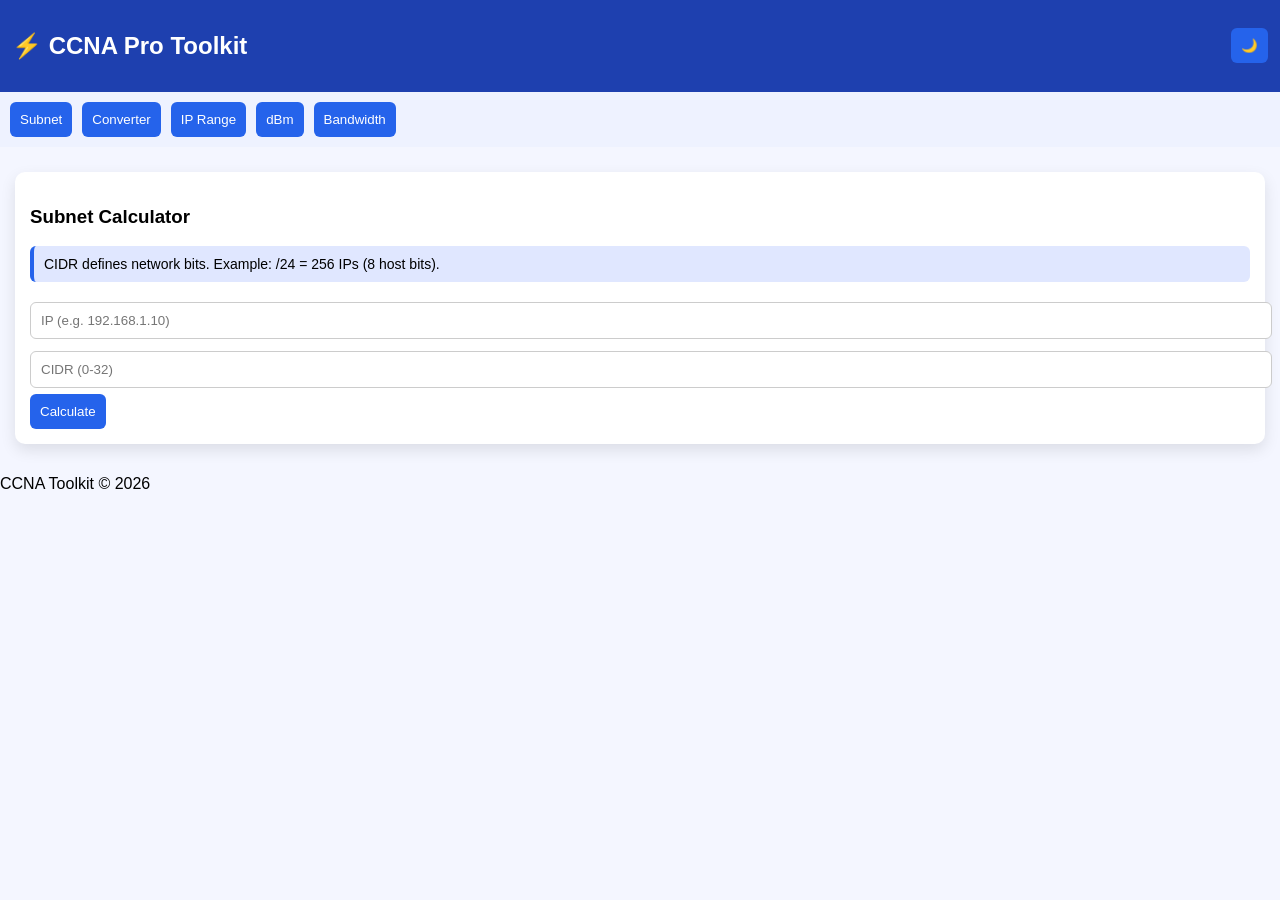
==== commit 06d67e18: "Update index.html" ====
--- a/index.html
+++ b/index.html
@@ -4,57 +4,56 @@
 <meta charset="UTF-8">
 <meta name="viewport" content="width=device-width, initial-scale=1.0">
 
-<title>CCNA Pro Toolkit | Network Calculators & Learning Tools</title>
+<title>CCNA Pro Toolkit | Network Tools & Converters</title>
 
-<meta name="description" content="Professional CCNA toolkit with subnet calculator, IP range tool, binary converter, dBm converter and bandwidth calculator with learning explanations.">
+<meta name="description" content="CCNA subnet calculator, IP range tool, binary converter, dBm converter and bandwidth calculator with learning explanations.">
 
 <link rel="stylesheet" href="style.css">
 </head>
 
 <body>
 
-<header class="header">
-  <div class="logo">⚡ CCNA Pro Toolkit</div>
+<header>
+  <h2>⚡ CCNA Pro Toolkit</h2>
   <button onclick="toggleDark()">🌙</button>
 </header>
 
-<section class="hero">
-  <h1>CCNA Learning + Calculator Platform</h1>
-  <p>Calculate, learn and understand networking concepts step by step</p>
-</section>
+<div class="menu">
 
-<!-- TOOL CARDS -->
-<section class="grid">
+  <button onclick="show('subnet')">Subnet</button>
+  <button onclick="show('convert')">Converter</button>
+  <button onclick="show('ip')">IP Range</button>
+  <button onclick="show('dbm')">dBm</button>
+  <button onclick="show('bw')">Bandwidth</button>
 
-  <div class="card" onclick="show('subnet')">📡 Subnet Calculator</div>
-  <div class="card" onclick="show('convert')">🔢 Binary Converter</div>
-  <div class="card" onclick="show('ip')">🌐 IP Range Tool</div>
-  <div class="card" onclick="show('dbm')">🔌 dBm Converter</div>
-  <div class="card" onclick="show('bandwidth')">📶 Bandwidth Tool</div>
+</div>
 
-</section>
-
-<!-- TOOL CONTAINER -->
-<div class="tool-box">
+<div class="container">
 
 <!-- SUBNET -->
 <section id="subnet" class="tool active">
-<h2>Subnet Calculator</h2>
-<p class="info">Learn how networks are divided using CIDR notation.</p>
+<h3>Subnet Calculator</h3>
 
-<input id="ip" placeholder="IP Address (e.g. 192.168.1.10)">
-<input id="cidr" type="number" placeholder="CIDR (e.g. 24)">
+<p class="info">
+CIDR defines network bits. Example: /24 = 256 IPs (8 host bits).
+</p>
+
+<input id="ip" placeholder="IP (e.g. 192.168.1.10)">
+<input id="cidr" type="number" placeholder="CIDR (0-32)">
+
 <button onclick="calcSubnet()">Calculate</button>
-
 <div id="subnetResult"></div>
 </section>
 
 <!-- CONVERTER -->
 <section id="convert" class="tool">
-<h2>Binary / Hex / Decimal / Octal Converter</h2>
-<p class="info">Understand how computers represent numbers in different systems.</p>
+<h3>Number System Converter</h3>
 
-<input id="convInput" placeholder="Enter value">
+<p class="info">
+Binary (base2), Decimal (base10), Hex (base16), Octal (base8)
+</p>
+
+<input id="convInput" placeholder="Enter any value">
 <button onclick="convertAll()">Convert</button>
 
 <div id="convResult"></div>
@@ -62,11 +61,15 @@
 
 <!-- IP RANGE -->
 <section id="ip" class="tool">
-<h2>IP Range Calculator</h2>
-<p class="info">Find network, broadcast and usable IPs in a subnet.</p>
+<h3>IP Range Calculator</h3>
+
+<p class="info">
+Find Network, Broadcast, First & Last usable IP.
+</p>
 
 <input id="ipInput" placeholder="IP Address">
 <input id="cidr2" type="number" placeholder="CIDR">
+
 <button onclick="calcIP()">Calculate</button>
 
 <div id="ipResult"></div>
@@ -74,8 +77,11 @@
 
 <!-- DBM -->
 <section id="dbm" class="tool">
-<h2>dBm Converter</h2>
-<p class="info">Measure signal power in fiber and wireless systems.</p>
+<h3>dBm Converter</h3>
+
+<p class="info">
+dBm measures optical/RF power. 0 dBm = 1 mW.
+</p>
 
 <input id="dbmInput" type="number" placeholder="Enter dBm">
 <button onclick="convertDbm()">Convert</button>
@@ -84,12 +90,15 @@
 </section>
 
 <!-- BANDWIDTH -->
-<section id="bandwidth" class="tool">
-<h2>Bandwidth Calculator</h2>
-<p class="info">Convert network speed into real download speed.</p>
+<section id="bw" class="tool">
+<h3>Bandwidth Converter</h3>
+
+<p class="info">
+Convert Mbps to real download speed (MB/s).
+</p>
 
 <input id="mbps" type="number" placeholder="Mbps">
-<button onclick="calcBandwidth()">Convert</button>
+<button onclick="calcBW()">Convert</button>
 
 <div id="bwResult"></div>
 </section>
@@ -97,7 +106,7 @@
 </div>
 
 <footer>
-<p>© 2026 CCNA Pro Toolkit | Built for Networking Students & Engineers</p>
+<p>CCNA Toolkit © 2026</p>
 </footer>
 
 <script src="script.js"></script>
--- a/style.css
+++ b/style.css
@@ -1,89 +1,79 @@
 body{
-  margin:0;
-  font-family:Arial;
-  background:#f5f7ff;
-  color:#111;
+margin:0;
+font-family:Arial;
+background:#f4f6ff;
 }
 
-.header{
-  display:flex;
-  justify-content:space-between;
-  padding:15px;
-  background:linear-gradient(90deg,#1e40af,#7c3aed);
-  color:white;
+header{
+display:flex;
+justify-content:space-between;
+align-items:center;
+padding:12px;
+background:#1e40af;
+color:white;
 }
 
-.hero{
-  text-align:center;
-  padding:30px;
+.menu{
+display:flex;
+gap:10px;
+padding:10px;
+flex-wrap:wrap;
+background:#eef2ff;
 }
 
-.grid{
-  display:grid;
-  grid-template-columns:repeat(auto-fit,minmax(180px,1fr));
-  gap:12px;
-  padding:20px;
+button{
+padding:10px;
+border:none;
+border-radius:6px;
+background:#2563eb;
+color:white;
+cursor:pointer;
 }
 
-.card{
-  background:white;
-  padding:18px;
-  border-radius:12px;
-  text-align:center;
-  cursor:pointer;
-  box-shadow:0 8px 20px rgba(0,0,0,0.08);
-}
-
-.tool-box{
-  padding:20px;
+.container{
+padding:15px;
 }
 
 .tool{
-  display:none;
-  background:white;
-  padding:20px;
-  border-radius:12px;
-  box-shadow:0 8px 20px rgba(0,0,0,0.08);
+display:none;
+background:white;
+padding:15px;
+border-radius:10px;
+margin-top:10px;
+box-shadow:0 6px 15px rgba(0,0,0,0.1);
 }
 
 .tool.active{
-  display:block;
+display:block;
 }
 
 input{
-  width:100%;
-  padding:10px;
-  margin:8px 0;
-}
-
-button{
-  padding:10px;
-  background:#2563eb;
-  color:white;
-  border:none;
-  border-radius:8px;
-  cursor:pointer;
+width:100%;
+padding:10px;
+margin:6px 0;
+border:1px solid #ccc;
+border-radius:6px;
 }
 
 .info{
-  background:#eef2ff;
-  padding:10px;
-  border-left:4px solid #2563eb;
-  margin:8px 0;
-  border-radius:6px;
+background:#e0e7ff;
+padding:10px;
+border-left:4px solid #2563eb;
+font-size:14px;
+border-radius:6px;
 }
 
+/* DARK MODE */
 .dark{
-  background:#0f172a;
-  color:white;
+background:#0f172a;
+color:white;
 }
 
-.dark .card,
 .dark .tool{
-  background:#1e293b;
-  color:white;
+background:#1e293b;
+color:white;
 }
 
-.dark .info{
-  background:#0b1220;
+.dark .menu{
+background:#111827;
 }
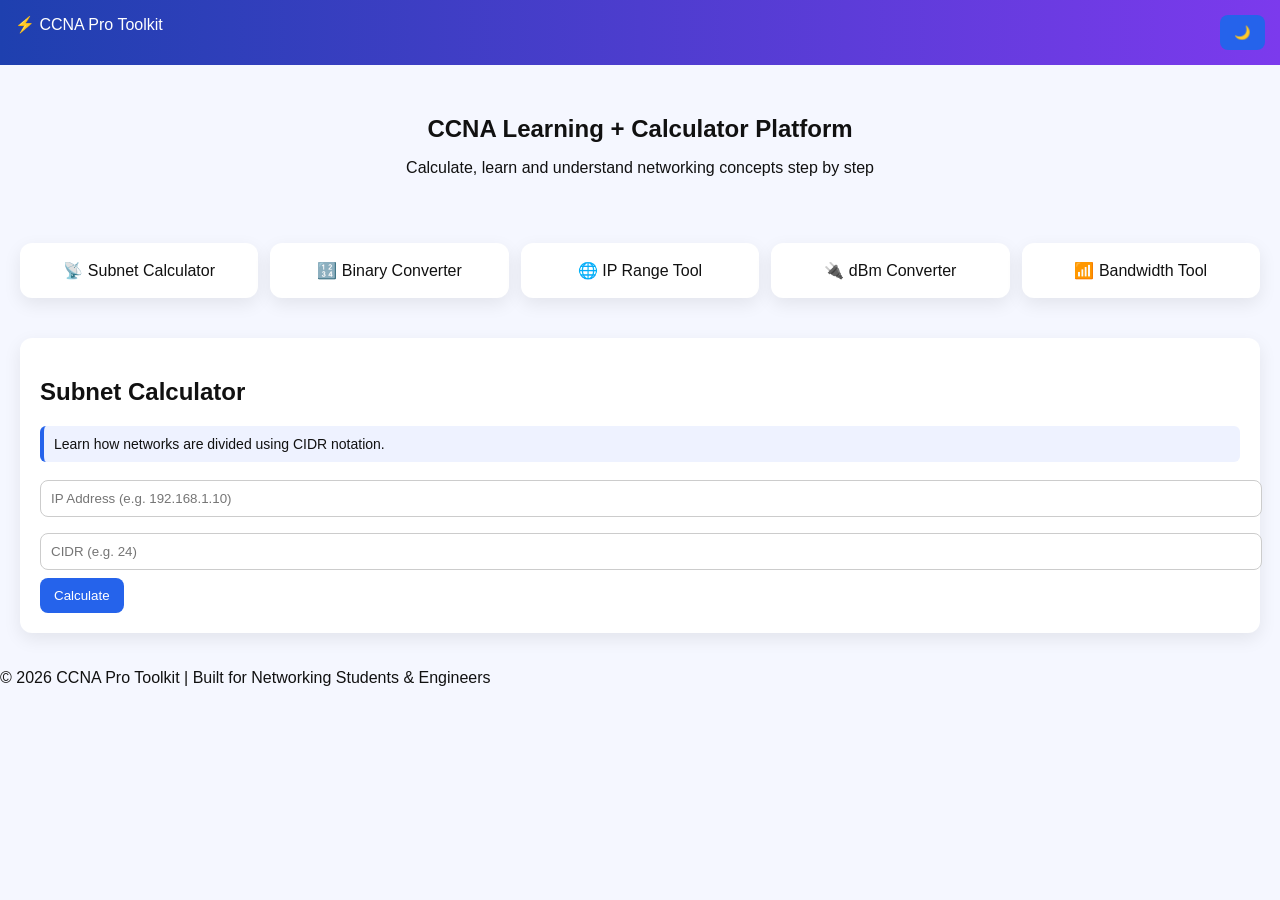
==== commit 0ad8ee42: "Update index.html" ====
--- a/index.html
+++ b/index.html
@@ -4,84 +4,66 @@
 <meta charset="UTF-8">
 <meta name="viewport" content="width=device-width, initial-scale=1.0">
 
-<title>CCNA Pro Toolkit | Network Tools & Converters</title>
+<title>CCNA Pro Toolkit | Network Calculators & Learning Tools</title>
 
-<meta name="description" content="CCNA subnet calculator, IP range tool, binary converter, dBm converter and bandwidth calculator with learning explanations.">
+<meta name="description" content="Professional CCNA toolkit with subnet calculator, IP range tool, binary converter, dBm converter and bandwidth calculator with learning explanations.">
 
 <link rel="stylesheet" href="style.css">
 </head>
 
 <body>
 
-<header>
-  <h2>⚡ CCNA Pro Toolkit</h2>
+<header class="header">
+  <div class="logo">⚡ CCNA Pro Toolkit</div>
   <button onclick="toggleDark()">🌙</button>
 </header>
 
-<div class="menu">
+<section class="hero">
+  <h1>CCNA Learning + Calculator Platform</h1>
+  <p>Calculate, learn and understand networking concepts step by step</p>
+</section>
 
-  <button onclick="show('subnet')">Subnet</button>
-  <button onclick="show('convert')">Converter</button>
-  <button onclick="show('ip')">IP Range</button>
-  <button onclick="show('dbm')">dBm</button>
-  <button onclick="show('bw')">Bandwidth</button>
+<!-- TOOL CARDS -->
+<section class="grid">
 
-</div>
+  <div class="card" onclick="show('subnet')">📡 Subnet Calculator</div>
+  <div class="card" onclick="show('convert')">🔢 Binary Converter</div>
+  <div class="card" onclick="show('ip')">🌐 IP Range Tool</div>
+  <div class="card" onclick="show('dbm')">🔌 dBm Converter</div>
+  <div class="card" onclick="show('bandwidth')">📶 Bandwidth Tool</div>
 
-<div class="container">
+</section>
+
+<!-- TOOL CONTAINER -->
+<div class="tool-box">
 
 <!-- SUBNET -->
 <section id="subnet" class="tool active">
-<h3>Subnet Calculator</h3>
+<h2>Subnet Calculator</h2>
+<p class="info">Learn how networks are divided using CIDR notation.</p>
 
-<p class="info">
-CIDR defines network bits. Example: /24 = 256 IPs (8 host bits).
-</p>
+<input id="ip" placeholder="IP Address (e.g. 192.168.1.10)">
+<input id="cidr" type="number" placeholder="CIDR (e.g. 24)">
+<button onclick="calcSubnet()">Calculate</button>
 
-<input id="ip" placeholder="IP (e.g. 192.168.1.10)">
-<input id="cidr" type="number" placeholder="CIDR (0-32)">
-
-<button onclick="calcSubnet()">Calculate</button>
 <div id="subnetResult"></div>
 </section>
 
 <!-- CONVERTER -->
 <section id="convert" class="tool">
-<h3>Number System Converter</h3>
+<h2>Binary / Hex / Decimal / Octal Converter</h2>
+<p class="info">Understand how computers represent numbers in different systems.</p>
 
-<p class="info">
-Binary (base2), Decimal (base10), Hex (base16), Octal (base8)
-</p>
-
-<input id="convInput" placeholder="Enter any value">
+<input id="convInput" placeholder="Enter value">
 <button onclick="convertAll()">Convert</button>
 
 <div id="convResult"></div>
 </section>
 
-<!-- IP RANGE -->
-<section id="ip" class="tool">
-<h3>IP Range Calculator</h3>
-
-<p class="info">
-Find Network, Broadcast, First & Last usable IP.
-</p>
-
-<input id="ipInput" placeholder="IP Address">
-<input id="cidr2" type="number" placeholder="CIDR">
-
-<button onclick="calcIP()">Calculate</button>
-
-<div id="ipResult"></div>
-</section>
-
 <!-- DBM -->
 <section id="dbm" class="tool">
-<h3>dBm Converter</h3>
-
-<p class="info">
-dBm measures optical/RF power. 0 dBm = 1 mW.
-</p>
+<h2>dBm Converter</h2>
+<p class="info">Measure signal power in fiber and wireless systems.</p>
 
 <input id="dbmInput" type="number" placeholder="Enter dBm">
 <button onclick="convertDbm()">Convert</button>
@@ -90,15 +72,12 @@
 </section>
 
 <!-- BANDWIDTH -->
-<section id="bw" class="tool">
-<h3>Bandwidth Converter</h3>
-
-<p class="info">
-Convert Mbps to real download speed (MB/s).
-</p>
+<section id="bandwidth" class="tool">
+<h2>Bandwidth Calculator</h2>
+<p class="info">Convert network speed into real download speed.</p>
 
 <input id="mbps" type="number" placeholder="Mbps">
-<button onclick="calcBW()">Convert</button>
+<button onclick="calcBandwidth()">Convert</button>
 
 <div id="bwResult"></div>
 </section>
@@ -106,7 +85,7 @@
 </div>
 
 <footer>
-<p>CCNA Toolkit © 2026</p>
+<p>© 2026 CCNA Pro Toolkit | Built for Networking Students & Engineers</p>
 </footer>
 
 <script src="script.js"></script>
--- a/style.css
+++ b/style.css
@@ -1,79 +1,102 @@
 body{
-margin:0;
-font-family:Arial;
-background:#f4f6ff;
+  margin:0;
+  font-family:Arial;
+  background:#f5f7ff;
+  color:#111;
 }
 
-header{
-display:flex;
-justify-content:space-between;
-align-items:center;
-padding:12px;
-background:#1e40af;
-color:white;
+.header{
+  display:flex;
+  justify-content:space-between;
+  padding:15px;
+  background:linear-gradient(90deg,#1e40af,#7c3aed);
+  color:white;
 }
 
-.menu{
-display:flex;
-gap:10px;
-padding:10px;
-flex-wrap:wrap;
-background:#eef2ff;
+.hero{
+  text-align:center;
+  padding:30px 15px;
+}
+
+.hero h1{
+  margin-bottom:5px;
+}
+
+.grid{
+  display:grid;
+  grid-template-columns:repeat(auto-fit,minmax(180px,1fr));
+  gap:12px;
+  padding:20px;
+}
+
+.card{
+  background:white;
+  padding:18px;
+  border-radius:12px;
+  text-align:center;
+  cursor:pointer;
+  box-shadow:0 6px 18px rgba(0,0,0,0.08);
+  transition:0.2s;
+}
+
+.card:hover{
+  transform:scale(1.03);
+}
+
+.tool-box{
+  padding:20px;
+}
+
+.tool{
+  display:none;
+  background:white;
+  padding:20px;
+  border-radius:12px;
+  box-shadow:0 6px 18px rgba(0,0,0,0.08);
+}
+
+.tool.active{
+  display:block;
+}
+
+input{
+  width:100%;
+  padding:10px;
+  margin:8px 0;
+  border-radius:8px;
+  border:1px solid #ccc;
 }
 
 button{
-padding:10px;
-border:none;
-border-radius:6px;
-background:#2563eb;
-color:white;
-cursor:pointer;
-}
-
-.container{
-padding:15px;
-}
-
-.tool{
-display:none;
-background:white;
-padding:15px;
-border-radius:10px;
-margin-top:10px;
-box-shadow:0 6px 15px rgba(0,0,0,0.1);
-}
-
-.tool.active{
-display:block;
-}
-
-input{
-width:100%;
-padding:10px;
-margin:6px 0;
-border:1px solid #ccc;
-border-radius:6px;
+  padding:10px 14px;
+  background:#2563eb;
+  color:white;
+  border:none;
+  border-radius:8px;
+  cursor:pointer;
 }
 
 .info{
-background:#e0e7ff;
-padding:10px;
-border-left:4px solid #2563eb;
-font-size:14px;
-border-radius:6px;
+  background:#eef2ff;
+  padding:10px;
+  border-left:4px solid #2563eb;
+  margin:10px 0;
+  border-radius:6px;
+  font-size:14px;
 }
 
 /* DARK MODE */
 .dark{
-background:#0f172a;
-color:white;
+  background:#0f172a;
+  color:white;
 }
 
+.dark .card,
 .dark .tool{
-background:#1e293b;
-color:white;
+  background:#1e293b;
+  color:white;
 }
 
-.dark .menu{
-background:#111827;
+.dark .info{
+  background:#0b1220;
 }
